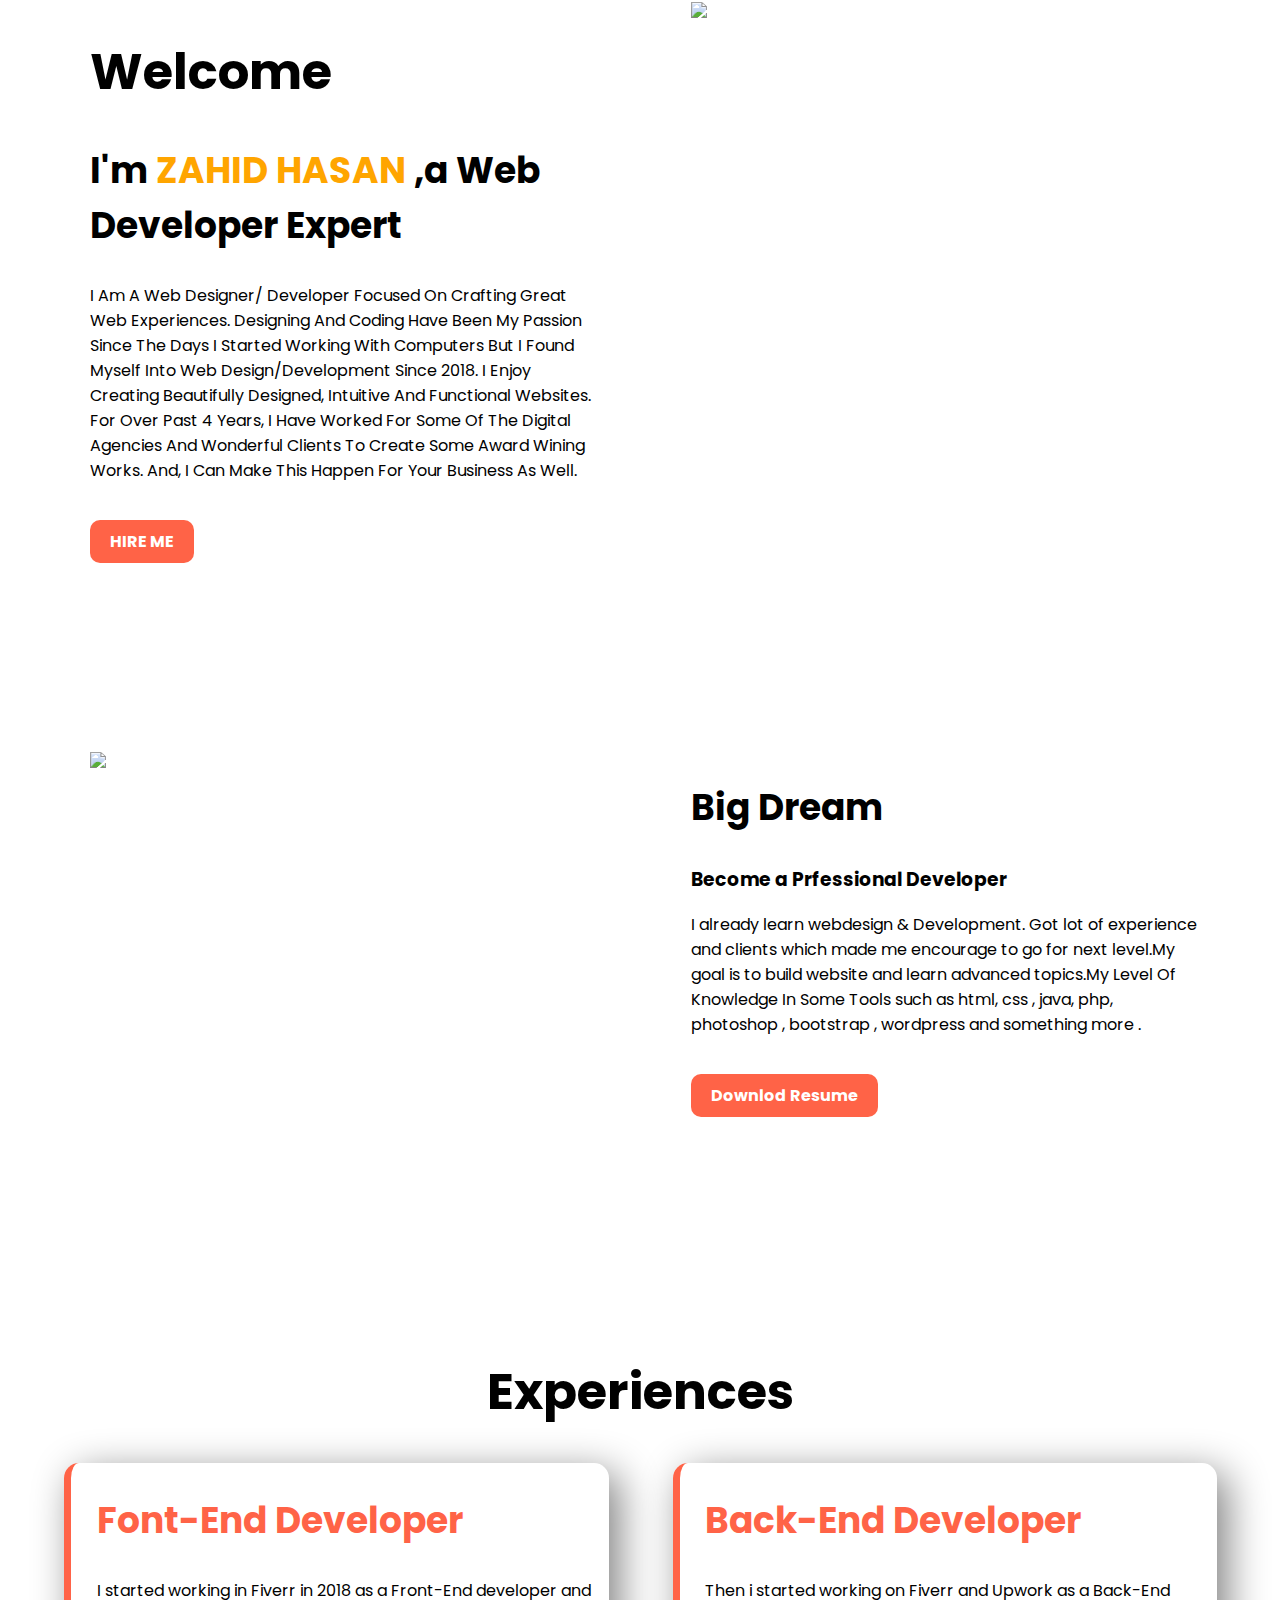
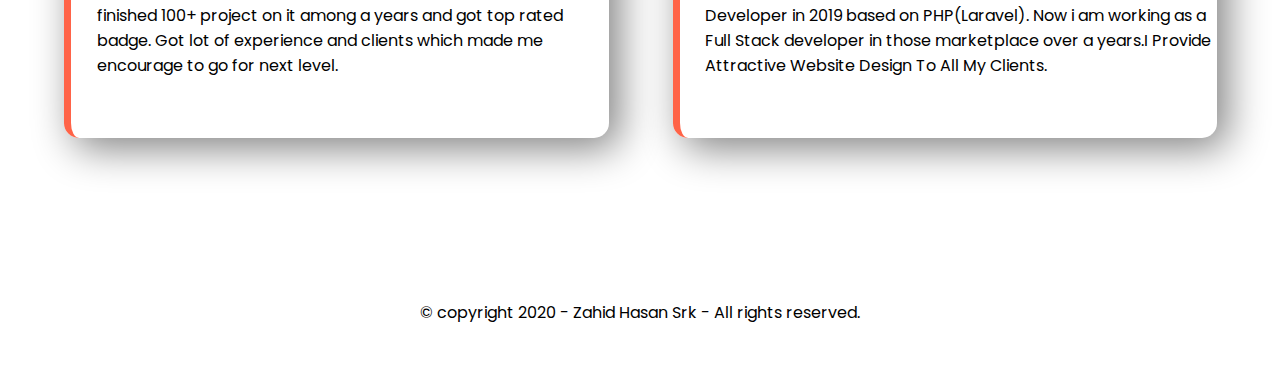
==== index.html @ fcf1d324 "Add files via upload" ====
<!DOCTYPE html>
<html lang="en">
<head>
    <title>My personal portfolio</title>
    <link rel="stylesheet" type="text/css" href="style.css">
    <link href="https://fonts.googleapis.com/css2?family=Poppins:wght@600&display=swap" rel="stylesheet">
</head>
<body>
    <section class="firstbackground">
        <div class="half">
            <h1>Welcome</h1>
            <h2>I'm <span class=zahid>ZAHID HASAN</span> ,a Web Developer Expert</h2>
            <p>I Am A Web Designer/ Developer Focused On Crafting Great Web Experiences. Designing And Coding Have Been My Passion Since The Days I Started Working With Computers But I Found Myself Into Web Design/Development Since 2018. I Enjoy Creating Beautifully Designed, Intuitive And Functional Websites. For Over Past 4 Years, I Have Worked For Some Of The Digital Agencies And Wonderful Clients To Create Some Award Wining Works. And, I Can Make This Happen For Your Business As Well.</p>
            <a class="button" target="_blank" href="https://www.facebook.com/zid512">HIRE ME</a>
        </div>
        <div class="half">
            <img src="pictures/zahid.png">
        </div>
    </section>
    
    <section class="dream-area">
        
        <div class="half">
            <img src="pictures/zahid3.png">
        </div>
        <div class="half">
            <h2>Big Dream</h2>
            <h3> Become a Prfessional Developer</h3>
            <p>I already learn webdesign & Development. Got lot of experience and clients which made me encourage to go for next level.My goal is to build website and learn advanced topics.My Level Of Knowledge In Some Tools such as html, css , java, php, photoshop , bootstrap , wordpress and something more . </p>
            <a class="button" target="_blank" href="www.fb.com/zid512">Downlod Resume</a>
            
        </div>
    </section>
    <section class="">
        <h1 class="asd">Experiences</h1>
        <div id="fulls" class="half box">
            <h2><span class="asdf">Font-End Developer</span></h2>

            <p>I started working in Fiverr in 2018 as a Front-End developer and finished 100+ project on it among a years and got top rated badge. Got lot of experience and clients which made me encourage to go for next level.</p>
        </div>
        <div id="fulls" class="half box">
            <h2 > <span class="asdf">Back-End Developer</span></h2>
            <p>Then i started working on Fiverr and Upwork as a Back-End Developer in 2019 based on PHP(Laravel). Now i am working as a Full Stack developer in those marketplace over a years.I Provide Attractive Website Design To All My Clients.</p>
        </div>
    </section>

</body>
<footer>
    <p class="footer">© copyright 2020 - Zahid Hasan Srk - All rights reserved.</p>
</footer>
</html>
---- style.css ----
body{
  margin:0;
  font-family: 'Poppins', sans-serif;
}
section{
  height: 550px;
}
p{
  padding-bottom: 30px;
}

h1{
  font-size: 50px;
}
h2{
  font-size: 36px;
}
.zahid{
  color:orange;
}
.half{
  width: 40%;
  float: left;
  margin-left: 5%;
  padding-left:  2%;
}
.half img{
  width: 100%;
}
.firstbackground{
  background-image: url(pictures/top-banner.png);
background-repeat: no-repeat;
  padding-bottom: 200px;
}
.button{
  text-decoration: none;
  background-color:  tomato ;
  padding:10px 20px; 
  border-radius: 10px;
  color:white;
  font-weight: 700;
  margin-bottom: 150px;
  
}
.dream-area{
  background-image: url(pictures/dream-bg.png);
  background-repeat: no-repeat;
  background-position: right;
}
.box{
  box-shadow: 10px 10px 40px gray;
  border-radius: 15px;
  height: 50%;

    }

  .experience{
    background-image: url(pictures/exp-bg.png);
    background-repeat: no-repeat;
    background-position: left;

  }
#fulls{
  border-left: 7px solid tomato;
}
.asdf{
  color: tomato;
}
.footer{
  text-align: center;
}
.asd{
  padding-top: 20px;
  text-align: center;
}
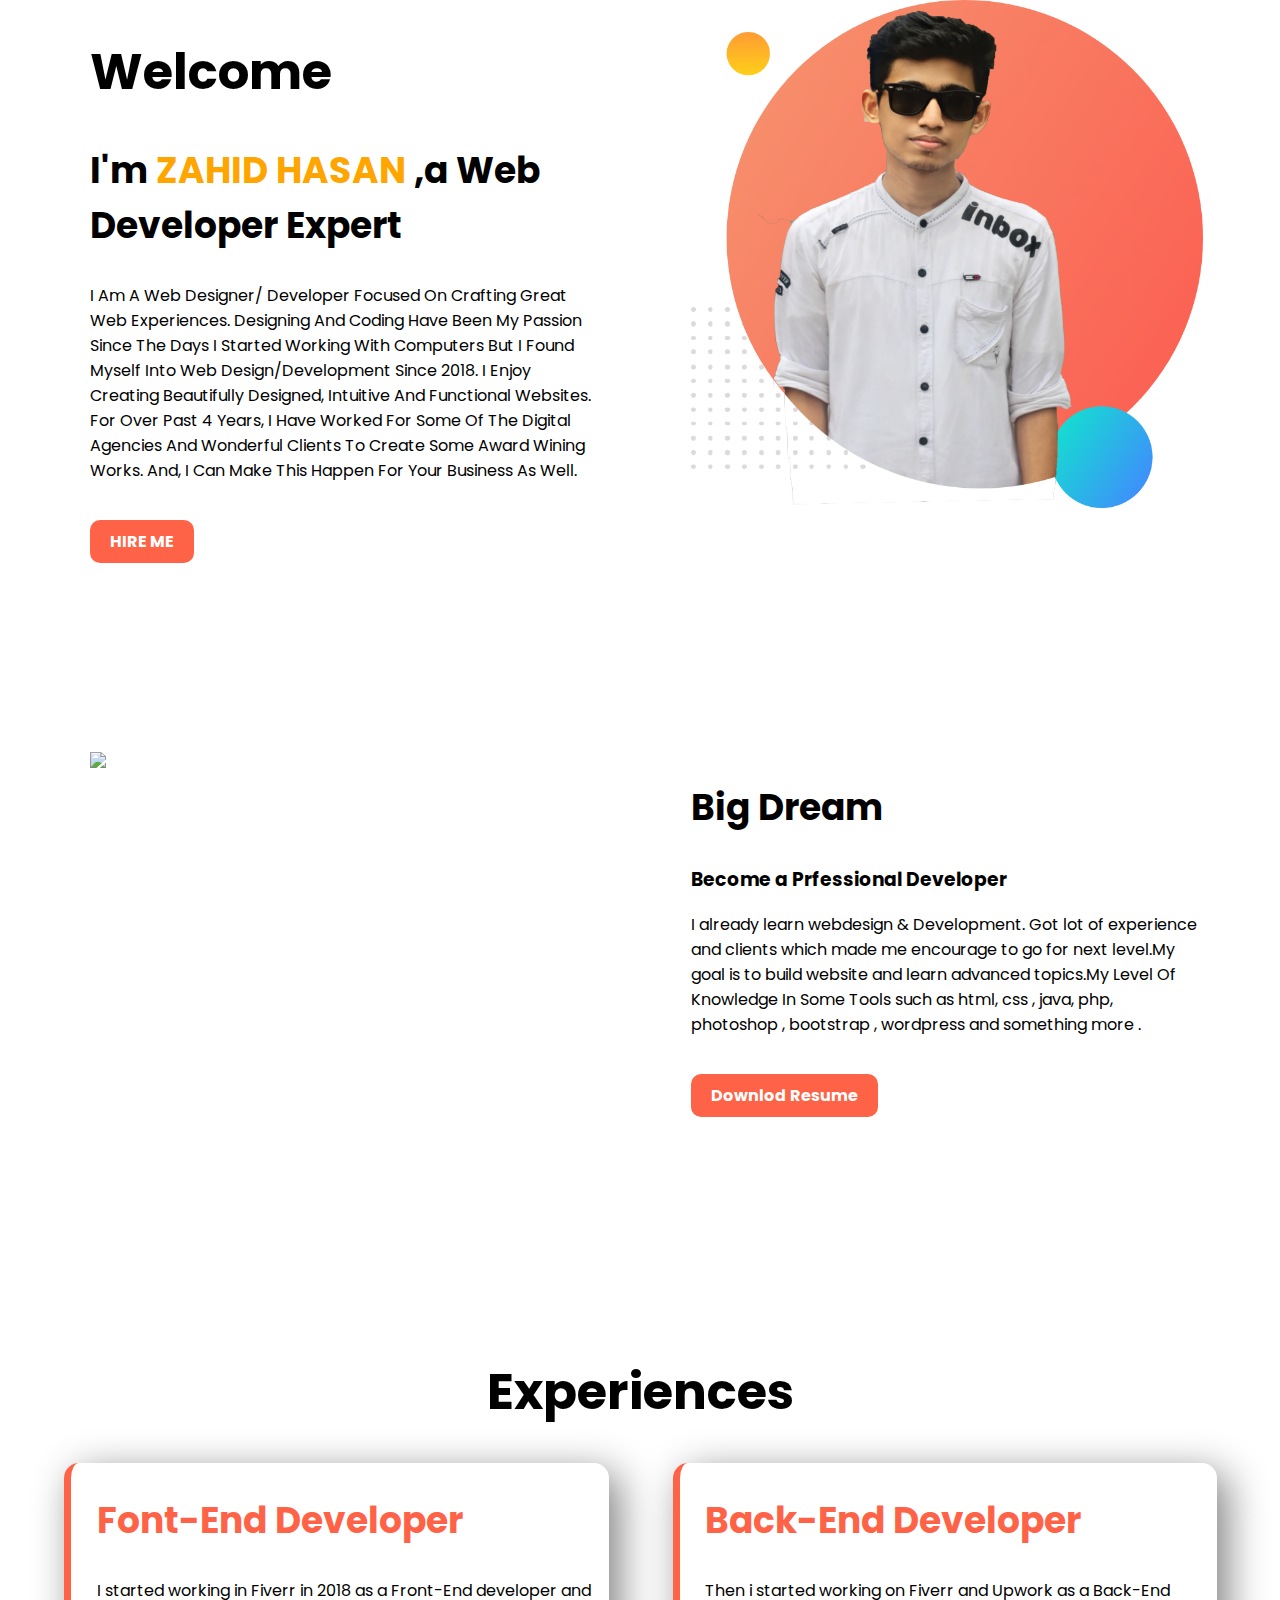
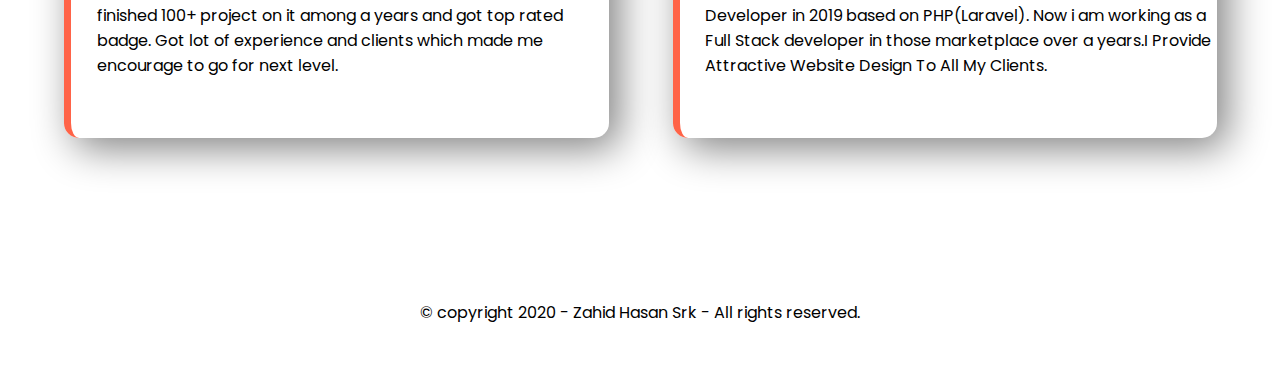
==== commit 078e3944: "Update index.html" ====
--- a/index.html
+++ b/index.html
@@ -14,7 +14,7 @@
             <a class="button" target="_blank" href="https://www.facebook.com/zid512">HIRE ME</a>
         </div>
         <div class="half">
-            <img src="pictures/zahid.png">
+            <img src="zahid.png">
         </div>
     </section>
     
@@ -48,4 +48,4 @@
 <footer>
     <p class="footer">© copyright 2020 - Zahid Hasan Srk - All rights reserved.</p>
 </footer>
-</html>+</html>
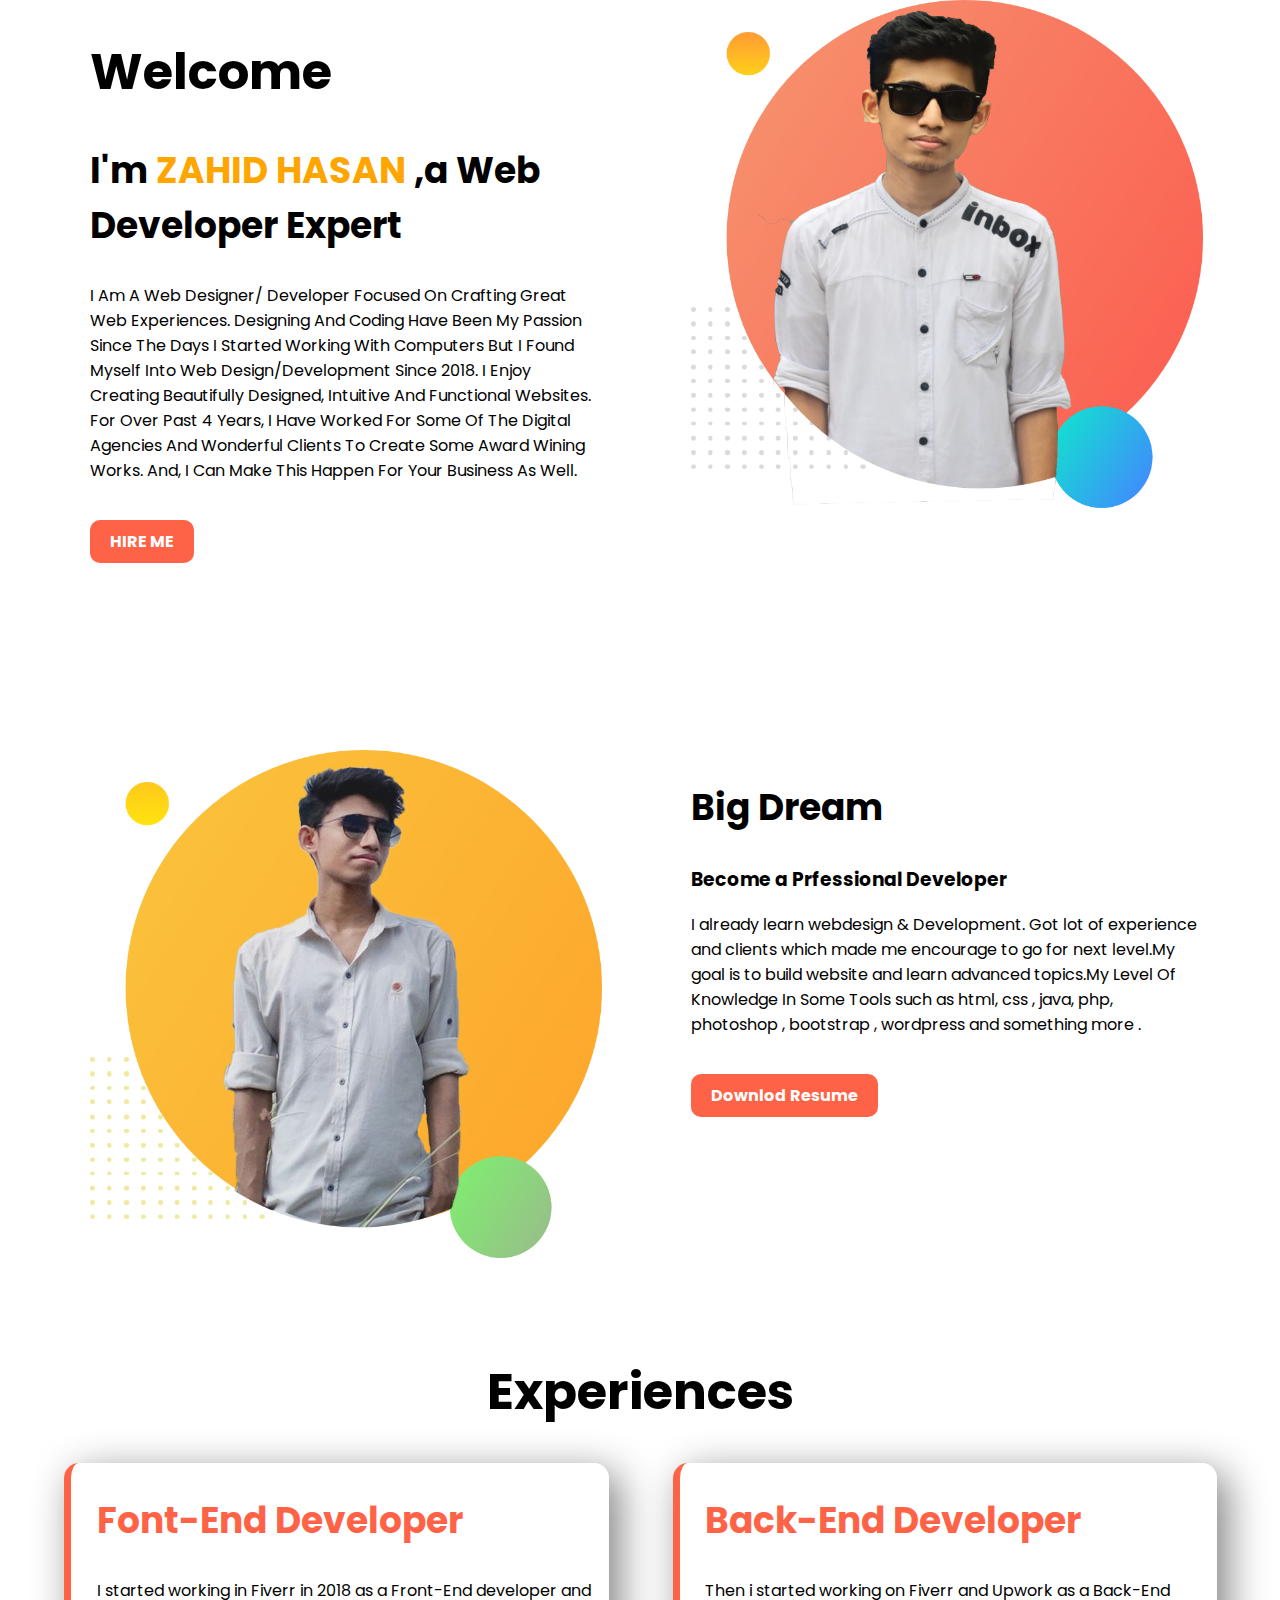
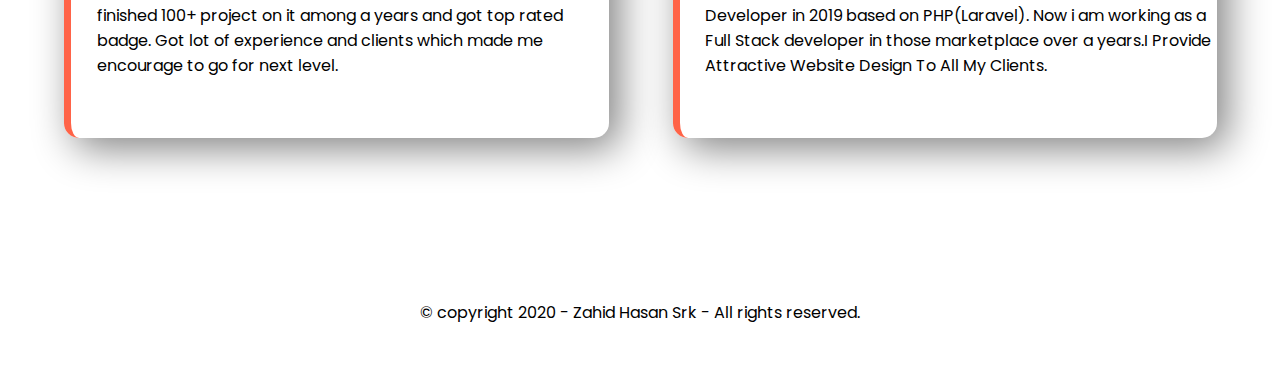
==== commit cb2612e9: "Update index.html" ====
--- a/index.html
+++ b/index.html
@@ -21,7 +21,7 @@
     <section class="dream-area">
         
         <div class="half">
-            <img src="pictures/zahid3.png">
+            <img src="zahid3.png">
         </div>
         <div class="half">
             <h2>Big Dream</h2>
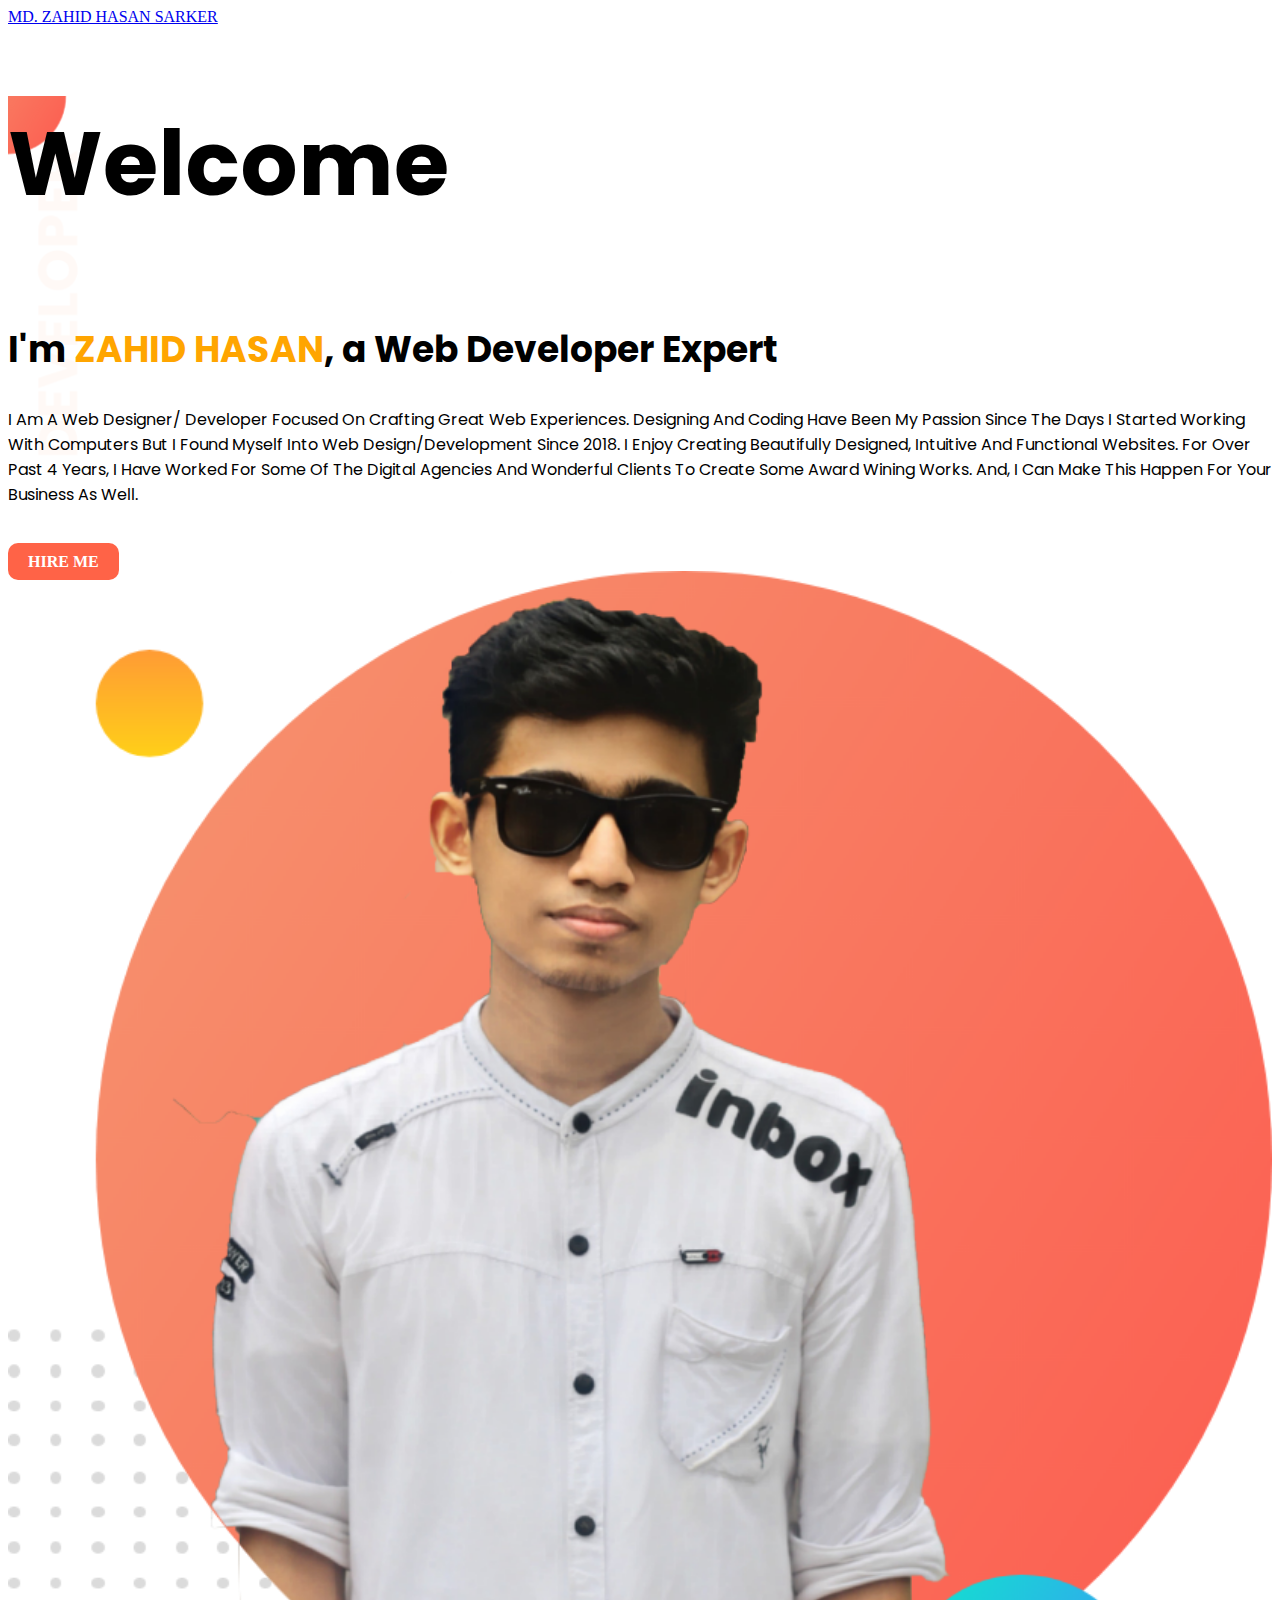
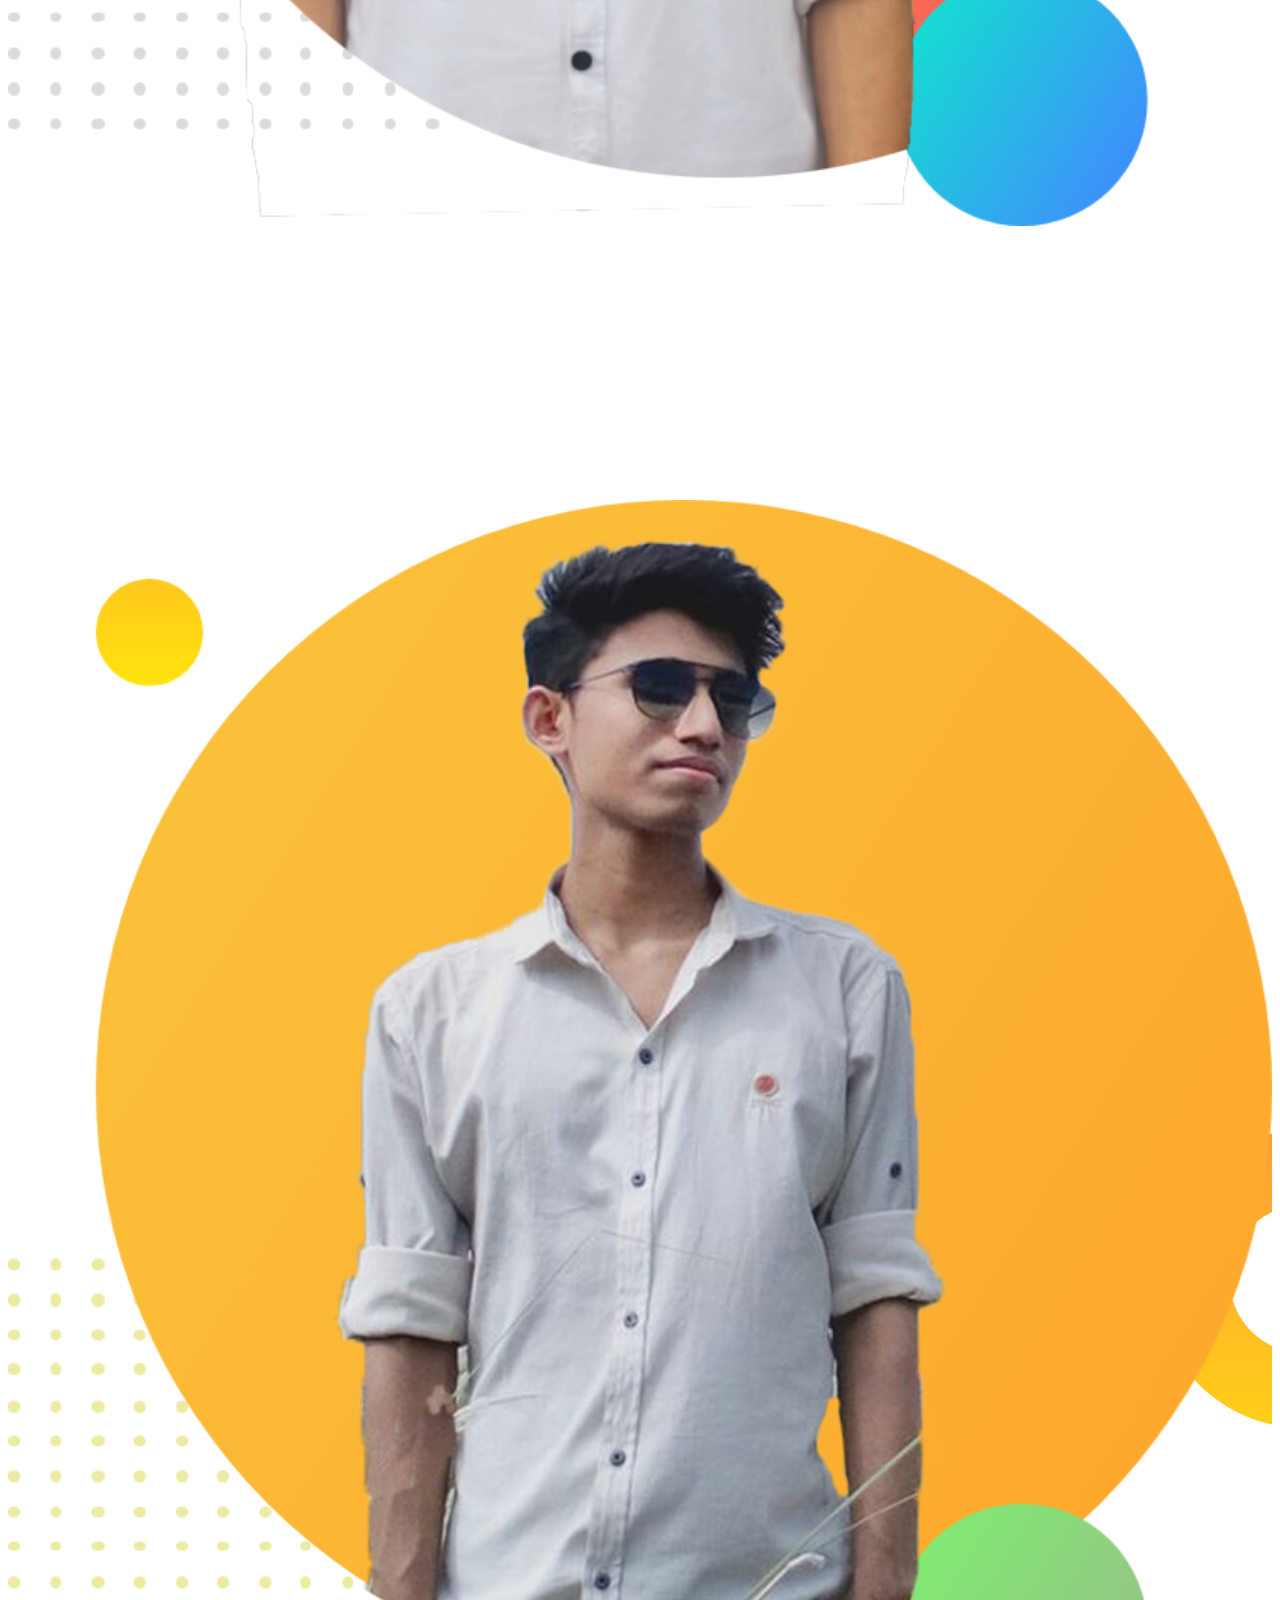
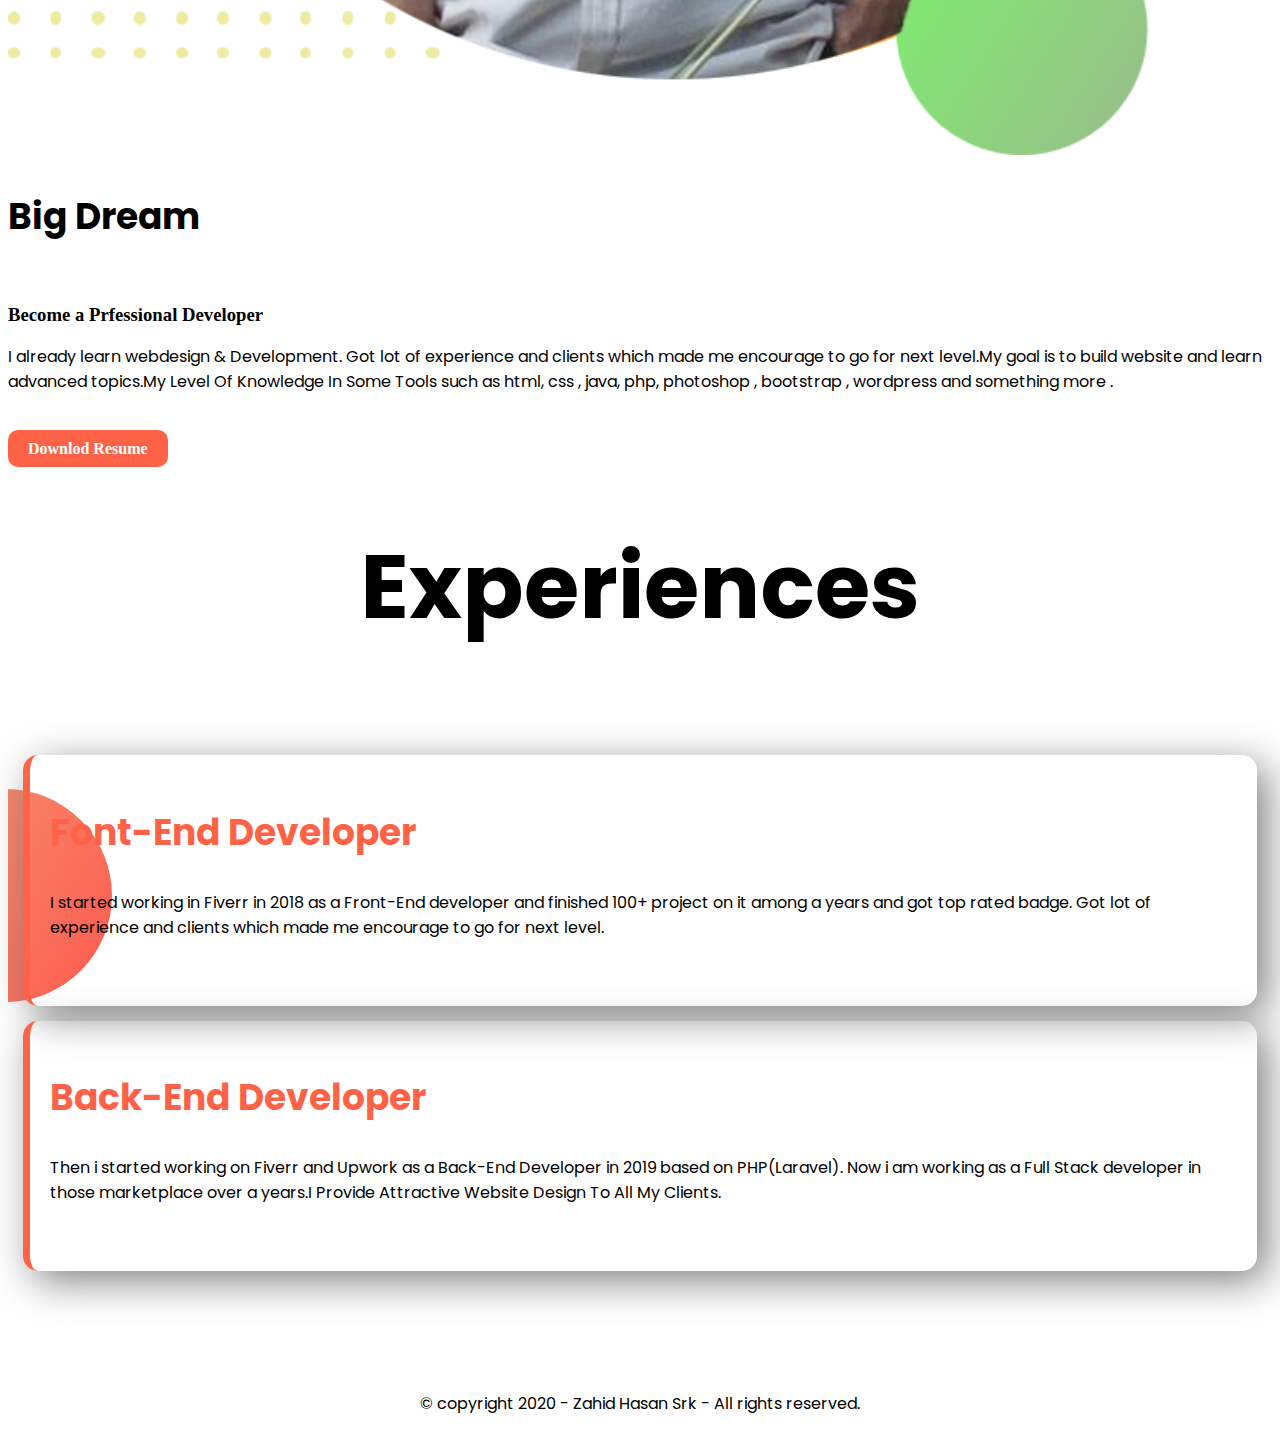
==== commit d1036288: "Add files via upload" ====
--- a/index.html
+++ b/index.html
@@ -4,44 +4,80 @@
     <title>My personal portfolio</title>
     <link rel="stylesheet" type="text/css" href="style.css">
     <link href="https://fonts.googleapis.com/css2?family=Poppins:wght@600&display=swap" rel="stylesheet">
+	<!-- CSS only -->
+	<link href="https://cdn.jsdelivr.net/npm/bootstrap@5.2.0-beta1/dist/css/bootstrap.min.css" rel="stylesheet" integrity="sha384-0evHe/X+R7YkIZDRvuzKMRqM+OrBnVFBL6DOitfPri4tjfHxaWutUpFmBp4vmVor" crossorigin="anonymous">
 </head>
 <body>
-    <section class="firstbackground">
-        <div class="half">
-            <h1>Welcome</h1>
-            <h2>I'm <span class=zahid>ZAHID HASAN</span> ,a Web Developer Expert</h2>
-            <p>I Am A Web Designer/ Developer Focused On Crafting Great Web Experiences. Designing And Coding Have Been My Passion Since The Days I Started Working With Computers But I Found Myself Into Web Design/Development Since 2018. I Enjoy Creating Beautifully Designed, Intuitive And Functional Websites. For Over Past 4 Years, I Have Worked For Some Of The Digital Agencies And Wonderful Clients To Create Some Award Wining Works. And, I Can Make This Happen For Your Business As Well.</p>
-            <a class="button" target="_blank" href="https://www.facebook.com/zid512">HIRE ME</a>
-        </div>
-        <div class="half">
-            <img src="zahid.png">
-        </div>
+
+	<nav class="navbar bg-light">
+	  <div class="container-fluid">
+		<a class="navbar-brand container" href="#">
+		 MD. ZAHID HASAN SARKER </a>
+	  </div>
+	</nav>
+	
+	
+	<section class="secone">
+    <div class="container">
+		<div class="row">
+			<div class="col-md-6">
+				<h1 class="headers">Welcome</h1>
+				<h2>I'm <span class=zahid>ZAHID HASAN</span>, a Web Developer Expert</h2>
+				<p class="pera">I Am A Web Designer/ Developer Focused On Crafting Great Web Experiences. Designing And Coding Have Been My Passion Since The Days I Started Working With Computers But I Found Myself Into Web Design/Development Since 2018. I Enjoy Creating Beautifully Designed, Intuitive And Functional Websites. For Over Past 4 Years, I Have Worked For Some Of The Digital Agencies And Wonderful Clients To Create Some Award Wining Works. And, I Can Make This Happen For Your Business As Well.</p>
+				<a class="button" target="_blank" href="https://www.facebook.com/zid512">HIRE ME</a>
+			</div>
+			<div class="col-md-6">
+				<img src="zahid.png">
+			</div>
+		</div>
+    </div>
     </section>
-    
+	
+	
     <section class="dream-area">
-        
-        <div class="half">
-            <img src="zahid3.png">
-        </div>
-        <div class="half">
-            <h2>Big Dream</h2>
-            <h3> Become a Prfessional Developer</h3>
-            <p>I already learn webdesign & Development. Got lot of experience and clients which made me encourage to go for next level.My goal is to build website and learn advanced topics.My Level Of Knowledge In Some Tools such as html, css , java, php, photoshop , bootstrap , wordpress and something more . </p>
-            <a class="button" target="_blank" href="www.fb.com/zid512">Downlod Resume</a>
-            
-        </div>
+		<div class= "container">
+			<div class="row">
+				<div class="col-md-6">
+					<img src="zahid3.png">
+				</div>
+				<div class="col-md-6">
+					<h2 class="headers">Big Dream</h2>
+					<h3> Become a Prfessional Developer</h3>
+					<p class="pera">I already learn webdesign & Development. Got lot of experience and clients which made me encourage to go for next level.My goal is to build website and learn advanced topics.My Level Of Knowledge In Some Tools such as html, css , java, php, photoshop , bootstrap , wordpress and something more . </p>
+					<a class="button" target="_blank" href="www.fb.com/zid512">Downlod Resume</a>
+				</div>
+			</div>
+		</div>
     </section>
-    <section class="">
-        <h1 class="asd">Experiences</h1>
-        <div id="fulls" class="half box">
-            <h2><span class="asdf">Font-End Developer</span></h2>
-
-            <p>I started working in Fiverr in 2018 as a Front-End developer and finished 100+ project on it among a years and got top rated badge. Got lot of experience and clients which made me encourage to go for next level.</p>
-        </div>
-        <div id="fulls" class="half box">
-            <h2 > <span class="asdf">Back-End Developer</span></h2>
-            <p>Then i started working on Fiverr and Upwork as a Back-End Developer in 2019 based on PHP(Laravel). Now i am working as a Full Stack developer in those marketplace over a years.I Provide Attractive Website Design To All My Clients.</p>
-        </div>
+	
+	
+	
+    <section class="experience">
+	 <h1 class="asd">Experiences</h1>
+		
+		<div class="container">
+			<div class="row">
+				<div class="col-md-6">
+					<div class="box">
+					<h2><span class="asdf">Font-End Developer</span></h2>
+					<p class="pera">I started working in Fiverr in 2018 as a Front-End developer and finished 100+ project on it among a years and got top rated badge. Got lot of experience and clients which made me encourage to go for next level.</p>
+					</div>
+				</div>
+				
+				
+				
+				<div class="col-md-6">
+					<div class="box">
+					<h2 > <span class="asdf">Back-End Developer</span></h2>
+					<p class="pera">Then i started working on Fiverr and Upwork as a Back-End Developer in 2019 based on PHP(Laravel). Now i am working as a Full Stack developer in those marketplace over a years.I Provide Attractive Website Design To All My Clients.</p>
+					</div>
+				</div>
+			</div>
+		</div>
+		
+		
+		
+		
     </section>
 
 </body>
--- a/style.css
+++ b/style.css
@@ -1,34 +1,31 @@
-body{
-  margin:0;
-  font-family: 'Poppins', sans-serif;
+
+.pera{
+  padding-bottom: 30px;
+	font-family: 'poppins', sans-serif;
+
 }
-section{
-  height: 550px;
-}
-p{
-  padding-bottom: 30px;
+.headers{
+	padding-bottom: 30px;
 }
 
 h1{
-  font-size: 50px;
+  font-size: 90px;
+  font-family: 'poppins', sans-serif;
 }
 h2{
+	  font-family: 'poppins', sans-serif;
+
   font-size: 36px;
+}
+img{
+	width: 100%;
 }
 .zahid{
   color:orange;
 }
-.half{
-  width: 40%;
-  float: left;
-  margin-left: 5%;
-  padding-left:  2%;
-}
-.half img{
-  width: 100%;
-}
-.firstbackground{
-  background-image: url(pictures/top-banner.png);
+
+.secone{
+  background-image: url(top-banner.png);
 background-repeat: no-repeat;
   padding-bottom: 200px;
 }
@@ -40,36 +37,41 @@
   color:white;
   font-weight: 700;
   margin-bottom: 150px;
-  
 }
 .dream-area{
-  background-image: url(pictures/dream-bg.png);
+  background-image: url(dream-bg.png);
   background-repeat: no-repeat;
   background-position: right;
 }
 .box{
+
   box-shadow: 10px 10px 40px gray;
   border-radius: 15px;
-  height: 50%;
+  border-left: 7px solid tomato;
+  padding:20px;
+  margin: 15px;
+}
 
-    }
-
-  .experience{
-    background-image: url(pictures/exp-bg.png);
+.experience{
+    background-image: url(exp-bg.png);
     background-repeat: no-repeat;
     background-position: left;
-
-  }
-#fulls{
-  border-left: 7px solid tomato;
+	margin-top: 60px; 
+	margin-bottom: 60px; 
 }
 .asdf{
   color: tomato;
 }
 .footer{
+	padding-top: 60px;
+  text-align: center;
+  	font-family: 'poppins', sans-serif;
+
+}
+.asd{
+  padding-bottom: 30px;
   text-align: center;
 }
-.asd{
-  padding-top: 20px;
-  text-align: center;
-}+.row{
+	margin-top: 70px; 
+}
